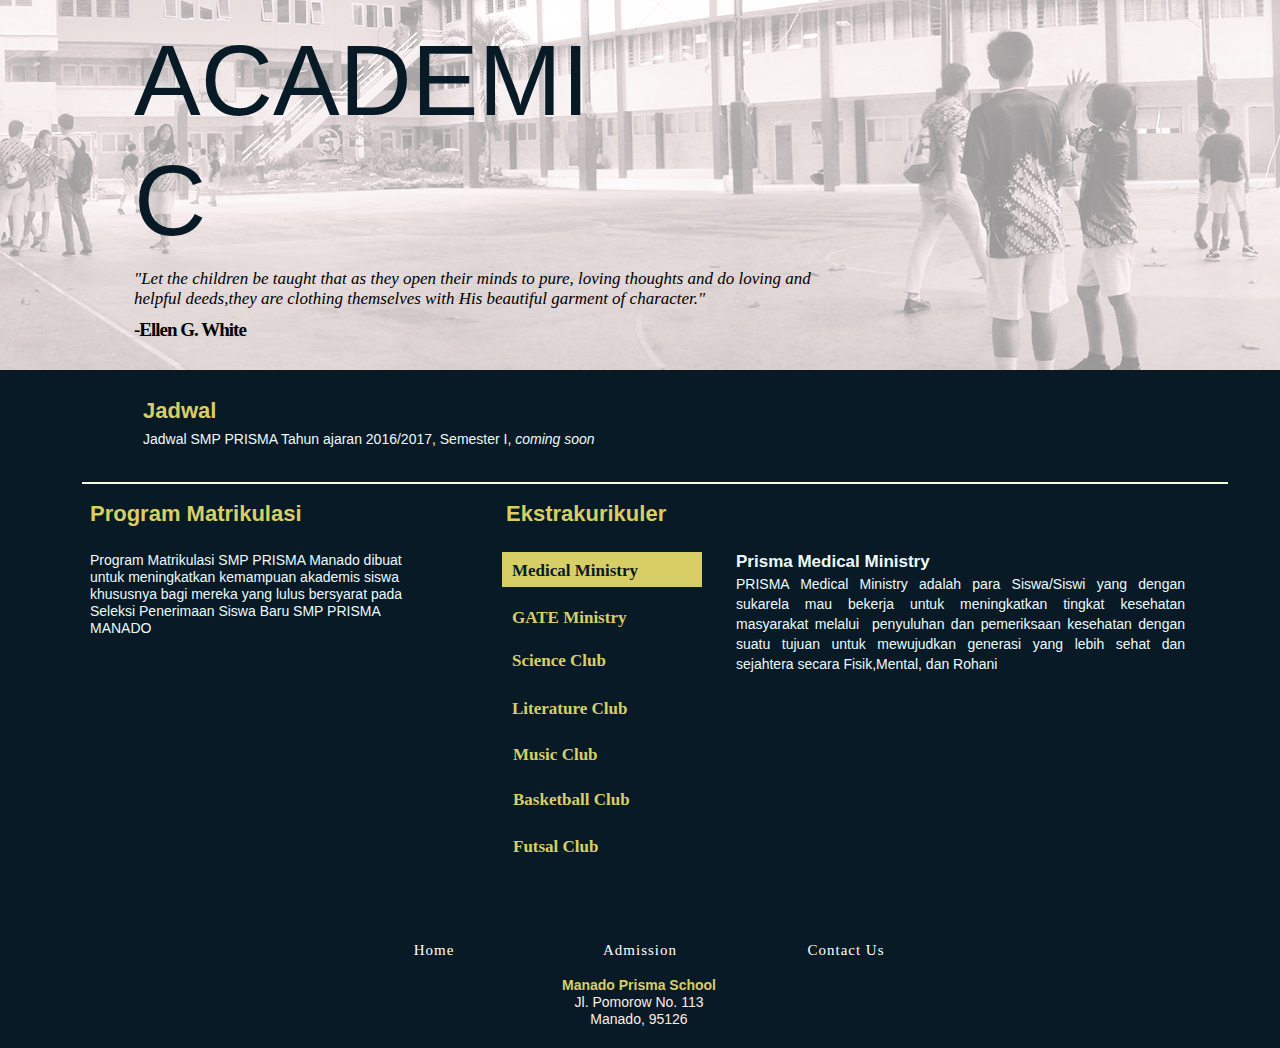
==== academic.html @ 00dc36d1 "init" ====
<!DOCTYPE html>
<html class="nojs html" lang="en-US">
 <head>

  <script type="text/javascript">
   if(typeof Muse == "undefined") window.Muse = {}; window.Muse.assets = {"required":["jquery-1.8.3.min.js", "museutils.js", "jquery.watch.js", "jquery.musemenu.js", "webpro.js", "musewpslideshow.js", "jquery.museoverlay.js", "touchswipe.js", "academic.css"], "outOfDate":[]};
</script>
  
  <meta http-equiv="Content-type" content="text/html;charset=UTF-8"/>
  <meta name="generator" content="2015.1.2.344"/>
  <title>Academic</title>
  <!-- CSS -->
  <link rel="stylesheet" type="text/css" href="css/site_global.css?131700929"/>
  <link rel="stylesheet" type="text/css" href="css/master_d-master.css?4035077251"/>
  <link rel="stylesheet" type="text/css" href="css/academic.css?468261563" id="pagesheet"/>
  <!-- Other scripts -->
  <script type="text/javascript">
   document.documentElement.className = document.documentElement.className.replace(/\bnojs\b/g, 'js');
var __adobewebfontsappname__ = "muse";
</script>
  <!-- JS includes -->
  <script type="text/javascript">
   document.write('\x3Cscript src="' + (document.location.protocol == 'https:' ? 'https:' : 'http:') + '//webfonts.creativecloud.com/bebas-neue:n4:default.js" type="text/javascript">\x3C/script>');
</script>
  <!--[if lt IE 9]>
  <script src="scripts/html5shiv.js?4241844378" type="text/javascript"></script>
  <![endif]-->
   </head>
 <body>

  <div class="clearfix" id="page"><!-- column -->
   <div class="browser_width colelem" id="u4125-bw">
    <div id="u4125"><!-- column -->
     <div class="clearfix" id="u4125_align_to_page">
      <!-- m_editable region-id="editable-static-tag-U4157-BP_infinity" template="academic.html" data-type="html" data-ice-options="disableImageResize,link" -->
      <div class="clearfix colelem" id="u4157-4" data-muse-uid="U4157" data-muse-type="txt_frame"><!-- content -->
       <p>ACADEMIC</p>
      </div>
      <!-- /m_editable -->
      <!-- m_editable region-id="editable-static-tag-U4160-BP_infinity" template="academic.html" data-type="html" data-ice-options="disableImageResize,link" -->
      <div class="clearfix colelem" id="u4160-4" data-muse-uid="U4160" data-muse-type="txt_frame"><!-- content -->
       <p>&quot;Let the children be taught that as they open their minds to pure, loving thoughts and do loving and helpful deeds,they are clothing themselves with His beautiful garment of character.&quot;</p>
      </div>
      <!-- /m_editable -->
      <!-- m_editable region-id="editable-static-tag-U4163-BP_infinity" template="academic.html" data-type="html" data-ice-options="disableImageResize,link" -->
      <div class="clearfix colelem" id="u4163-4" data-muse-uid="U4163" data-muse-type="txt_frame"><!-- content -->
       <p>-Ellen G. White</p>
      </div>
      <!-- /m_editable -->
     </div>
    </div>
   </div>
   <div class="clearfix colelem" id="pu4166"><!-- group -->
    <div class="browser_width grpelem" id="u4166-bw">
     <div id="u4166"><!-- column -->
      <div class="clearfix" id="u4166_align_to_page">
       <!-- m_editable region-id="editable-static-tag-U4251-BP_infinity" template="academic.html" data-type="html" data-ice-options="disableImageResize,link" -->
       <div class="clearfix colelem" id="u4251-4" data-muse-uid="U4251" data-muse-type="txt_frame"><!-- content -->
        <p>Jadwal</p>
       </div>
       <!-- /m_editable -->
       <!-- m_editable region-id="editable-static-tag-U4248-BP_infinity" template="academic.html" data-type="html" data-ice-options="disableImageResize,link" -->
       <div class="clearfix colelem" id="u4248-5" data-muse-uid="U4248" data-muse-type="txt_frame"><!-- content -->
        <p>Jadwal SMP PRISMA Tahun ajaran 2016/2017, Semester I, <span id="u4248-2">coming soon</span></p>
       </div>
       <!-- /m_editable -->
       <div class="colelem" id="u4254"><!-- simple frame --></div>
       <div class="clearfix colelem" id="pu4514-4"><!-- group -->
        <!-- m_editable region-id="editable-static-tag-U4514-BP_infinity" template="academic.html" data-type="html" data-ice-options="disableImageResize,link" -->
        <div class="clearfix grpelem" id="u4514-4" data-muse-uid="U4514" data-muse-type="txt_frame"><!-- content -->
         <p>Program Matrikulasi</p>
        </div>
        <!-- /m_editable -->
        <!-- m_editable region-id="editable-static-tag-U4511-BP_infinity" template="academic.html" data-type="html" data-ice-options="disableImageResize,link" -->
        <div class="clearfix grpelem" id="u4511-4" data-muse-uid="U4511" data-muse-type="txt_frame"><!-- content -->
         <p>Ekstrakurikuler</p>
        </div>
        <!-- /m_editable -->
       </div>
       <!-- m_editable region-id="editable-static-tag-U4517-BP_infinity" template="academic.html" data-type="html" data-ice-options="disableImageResize,link" -->
       <div class="clearfix colelem" id="u4517-4" data-muse-uid="U4517" data-muse-type="txt_frame"><!-- content -->
        <p>Program Matrikulasi SMP PRISMA Manado dibuat untuk meningkatkan kemampuan akademis siswa khususnya bagi mereka yang lulus bersyarat pada Seleksi Penerimaan Siswa Baru SMP PRISMA MANADO</p>
       </div>
       <!-- /m_editable -->
      </div>
     </div>
    </div>
    <div class="PamphletWidget clearfix grpelem" id="pamphletu4269"><!-- none box -->
     <div class="popup_anchor" id="u4281popup">
      <div class="ContainerGroup clearfix" id="u4281"><!-- stack box -->
       <div class="Container clearfix grpelem" id="u4287"><!-- group -->
        <!-- m_editable region-id="editable-static-tag-U4288-BP_infinity" template="academic.html" data-type="html" data-ice-options="disableImageResize,link" -->
        <div class="clearfix grpelem" id="u4288-6" data-muse-uid="U4288" data-muse-type="txt_frame"><!-- content -->
         <p id="u4288-2">Prisma Medical Ministry</p>
         <p id="u4288-4">PRISMA Medical Ministry adalah para Siswa/Siswi yang dengan sukarela mau bekerja untuk meningkatkan tingkat kesehatan masyarakat melalui&nbsp; penyuluhan dan pemeriksaan kesehatan dengan suatu tujuan untuk mewujudkan generasi yang lebih sehat dan sejahtera secara Fisik,Mental, dan Rohani</p>
        </div>
        <!-- /m_editable -->
       </div>
       <div class="Container invi clearfix grpelem" id="u4282"><!-- group -->
        <!-- m_editable region-id="editable-static-tag-U4283-BP_infinity" template="academic.html" data-type="html" data-ice-options="disableImageResize,link" -->
        <div class="clearfix grpelem" id="u4283-6" data-muse-uid="U4283" data-muse-type="txt_frame"><!-- content -->
         <p id="u4283-2">GATE Ministry</p>
         <p id="u4283-4">GATE Ministry adalah kepanjangan dari “Go And Teach Everyone”&nbsp; yang terdiri dari para Siswa/Siswi yang mau dilatih untuk mengabarkan Terang Kebenaran Kristus kepada semua jiwa yang masih terbelenggu dalam kegelapan demi untuk melaksanakan amanat sang Misionaris Agung “Pergilah dan jadikanlah semua bangsa Murid-Ku”.</p>
        </div>
        <!-- /m_editable -->
       </div>
       <div class="Container invi clearfix grpelem" id="u4397"><!-- group -->
        <!-- m_editable region-id="editable-static-tag-U4418-BP_infinity" template="academic.html" data-type="html" data-ice-options="disableImageResize,link" -->
        <div class="clearfix grpelem" id="u4418-6" data-muse-uid="U4418" data-muse-type="txt_frame"><!-- content -->
         <p id="u4418-2">Science Club</p>
         <p>Klub Sains mendorong para Siswa/Siswi untuk belajar mengenai Ilmu pengetahuan praktis&nbsp; dalam manfaat penerapannya untuk kehidupan sehari-hari serta meningkatkan keingin tahuan melalui penelitian dan karya ilmiah.</p>
        </div>
        <!-- /m_editable -->
       </div>
       <div class="Container invi clearfix grpelem" id="u4421"><!-- group -->
        <!-- m_editable region-id="editable-static-tag-U4434-BP_infinity" template="academic.html" data-type="html" data-ice-options="disableImageResize,link" -->
        <div class="clearfix grpelem" id="u4434-6" data-muse-uid="U4434" data-muse-type="txt_frame"><!-- content -->
         <p id="u4434-2">Literature Club</p>
         <p>Klub Sastra merupakan klub dimana para penulis dan para pencinta sastra terhubung dan merealisasikan pikiran-pikiran kreatif untuk mengekspresikan diri mereka melalui diskusi sastra dan aktivitas sosial</p>
        </div>
        <!-- /m_editable -->
       </div>
       <div class="Container invi clearfix grpelem" id="u4437"><!-- group -->
        <!-- m_editable region-id="editable-static-tag-U4450-BP_infinity" template="academic.html" data-type="html" data-ice-options="disableImageResize,link" -->
        <div class="clearfix grpelem" id="u4450-6" data-muse-uid="U4450" data-muse-type="txt_frame"><!-- content -->
         <p id="u4450-2">Music Club</p>
         <p>Klub Musik memberikan suatu pengalaman seni menyusun nada atau suara dengan kombinasi serta hubungan temporal yang mengandung irama, lagu, dan keharmonisan serta melatih bakat seni menjadi sang Maestro</p>
        </div>
        <!-- /m_editable -->
       </div>
       <div class="Container invi clearfix grpelem" id="u4463"><!-- group -->
        <!-- m_editable region-id="editable-static-tag-U4476-BP_infinity" template="academic.html" data-type="html" data-ice-options="disableImageResize,link" -->
        <div class="clearfix grpelem" id="u4476-6" data-muse-uid="U4476" data-muse-type="txt_frame"><!-- content -->
         <p id="u4476-2">Basketball Club</p>
         <p>Klub Basket digemari oleh mereka yang menyukai olahraga kompetitif dengan tempo permainan cepat. Melatih fisik dan kerjasama tim untuk meraih kemenangan</p>
        </div>
        <!-- /m_editable -->
       </div>
       <div class="Container invi clearfix grpelem" id="u4479"><!-- group -->
        <!-- m_editable region-id="editable-static-tag-U4492-BP_infinity" template="academic.html" data-type="html" data-ice-options="disableImageResize,link" -->
        <div class="clearfix grpelem" id="u4492-6" data-muse-uid="U4492" data-muse-type="txt_frame"><!-- content -->
         <p id="u4492-2">Futsal Club</p>
         <p>Klub Futsal bagi mereka yang gemar dengan gerak kaki dalam memanipulasi bola dan mencetak gol ke gawang lawan. Kompetisi yang membutuhkan ketahanan fisik dan keselarasan tujuan dalam satu tim untuk meraih gol.</p>
        </div>
        <!-- /m_editable -->
       </div>
      </div>
     </div>
     <div class="ThumbGroup clearfix grpelem" id="u4274"><!-- none box -->
      <div class="popup_anchor">
       <div class="Thumb popup_element clearfix" id="u4277"><!-- group -->
        <!-- m_editable region-id="editable-static-tag-U4278-BP_infinity" template="academic.html" data-type="html" data-ice-options="disableImageResize,link,clickable" -->
        <div class="clearfix grpelem" id="u4278-4" data-muse-uid="U4278" data-muse-type="txt_frame"><!-- content -->
         <p>Medical Ministry</p>
        </div>
        <!-- /m_editable -->
       </div>
      </div>
      <div class="popup_anchor">
       <div class="popup_element Thumb clearfix" id="pu4275"><!-- group -->
        <div class="popup_anchor">
         <div class="popup_element clearfix" id="u4275"><!-- group -->
          <!-- m_editable region-id="editable-static-tag-U4276-BP_infinity" template="academic.html" data-type="html" data-ice-options="disableImageResize,link,clickable" -->
          <div class="clearfix grpelem" id="u4276-4" data-muse-uid="U4276" data-muse-type="txt_frame"><!-- content -->
           <p>GATE Ministry</p>
          </div>
          <!-- /m_editable -->
         </div>
        </div>
       </div>
      </div>
      <div class="popup_anchor">
       <div class="popup_element Thumb clearfix" id="pu4402"><!-- group -->
        <div class="popup_anchor">
         <div class="popup_element clearfix" id="u4402"><!-- group -->
          <!-- m_editable region-id="editable-static-tag-U4412-BP_infinity" template="academic.html" data-type="html" data-ice-options="disableImageResize,link,clickable" -->
          <div class="clearfix grpelem" id="u4412-4" data-muse-uid="U4412" data-muse-type="txt_frame"><!-- content -->
           <p>Science Club</p>
          </div>
          <!-- /m_editable -->
         </div>
        </div>
       </div>
      </div>
      <div class="popup_anchor">
       <div class="popup_element Thumb clearfix" id="pu4426"><!-- group -->
        <div class="popup_anchor">
         <div class="popup_element clearfix" id="u4426"><!-- group -->
          <!-- m_editable region-id="editable-static-tag-U4431-BP_infinity" template="academic.html" data-type="html" data-ice-options="disableImageResize,link,clickable" -->
          <div class="clearfix grpelem" id="u4431-4" data-muse-uid="U4431" data-muse-type="txt_frame"><!-- content -->
           <p>Literature Club</p>
          </div>
          <!-- /m_editable -->
         </div>
        </div>
       </div>
      </div>
      <div class="popup_anchor">
       <div class="popup_element Thumb clearfix" id="pu4442"><!-- group -->
        <div class="popup_anchor">
         <div class="popup_element clearfix" id="u4442"><!-- group -->
          <!-- m_editable region-id="editable-static-tag-U4447-BP_infinity" template="academic.html" data-type="html" data-ice-options="disableImageResize,link,clickable" -->
          <div class="clearfix grpelem" id="u4447-4" data-muse-uid="U4447" data-muse-type="txt_frame"><!-- content -->
           <p>Music Club</p>
          </div>
          <!-- /m_editable -->
         </div>
        </div>
       </div>
      </div>
      <div class="popup_anchor">
       <div class="popup_element Thumb clearfix" id="pu4468"><!-- group -->
        <div class="popup_anchor">
         <div class="popup_element clearfix" id="u4468"><!-- group -->
          <!-- m_editable region-id="editable-static-tag-U4473-BP_infinity" template="academic.html" data-type="html" data-ice-options="disableImageResize,link,clickable" -->
          <div class="clearfix grpelem" id="u4473-4" data-muse-uid="U4473" data-muse-type="txt_frame"><!-- content -->
           <p>Basketball Club</p>
          </div>
          <!-- /m_editable -->
         </div>
        </div>
       </div>
      </div>
      <div class="popup_anchor">
       <div class="popup_element Thumb clearfix" id="pu4484"><!-- group -->
        <div class="popup_anchor">
         <div class="popup_element clearfix" id="u4484"><!-- group -->
          <!-- m_editable region-id="editable-static-tag-U4489-BP_infinity" template="academic.html" data-type="html" data-ice-options="disableImageResize,link,clickable" -->
          <div class="clearfix grpelem" id="u4489-4" data-muse-uid="U4489" data-muse-type="txt_frame"><!-- content -->
           <p>Futsal Club</p>
          </div>
          <!-- /m_editable -->
         </div>
        </div>
       </div>
      </div>
     </div>
    </div>
   </div>
   <div class="verticalspacer"></div>
   <nav class="MenuBar clearfix colelem" id="menuu4056"><!-- horizontal box -->
    <div class="MenuItemContainer clearfix grpelem" id="u4071"><!-- vertical box -->
     <a class="nonblock nontext MenuItem MenuItemWithSubMenu clearfix colelem" id="u4072" href="index.html" data-href="page:U93"><!-- horizontal box --><div class="MenuItemLabel NoWrap clearfix grpelem" id="u4073-4"><!-- content --><p>Home</p></div></a>
    </div>
    <div class="MenuItemContainer clearfix grpelem" id="u4057"><!-- vertical box -->
     <a class="nonblock nontext MenuItem MenuItemWithSubMenu clearfix colelem" id="u4060" href="admission.html" data-href="page:U2619"><!-- horizontal box --><div class="MenuItemLabel NoWrap clearfix grpelem" id="u4061-4"><!-- content --><p>Admission</p></div></a>
    </div>
    <div class="MenuItemContainer clearfix grpelem" id="u4064"><!-- vertical box -->
     <a class="nonblock nontext MenuItem MenuItemWithSubMenu clearfix colelem" id="u4067" href="contact-us.html" data-href="page:U2790"><!-- horizontal box --><div class="MenuItemLabel NoWrap clearfix grpelem" id="u4070-4"><!-- content --><p>Contact Us</p></div></a>
    </div>
   </nav>
   <div class="clearfix colelem" id="u4078-8"><!-- content -->
    <p id="u4078-2">Manado Prisma School</p>
    <p id="u4078-4">Jl. Pomorow No. 113</p>
    <p id="u4078-6">Manado, 95126</p>
   </div>
  </div>
  <!-- JS includes -->
  <script type="text/javascript">
   if (document.location.protocol != 'https:') document.write('\x3Cscript src="http://musecdn.businesscatalyst.com/scripts/4.0/jquery-1.8.3.min.js" type="text/javascript">\x3C/script>');
</script>
  <script type="text/javascript">
   window.jQuery || document.write('\x3Cscript src="scripts/jquery-1.8.3.min.js" type="text/javascript">\x3C/script>');
</script>
  <script src="scripts/museutils.js?3790713428" type="text/javascript"></script>
  <script src="scripts/whatinput.js?84559013" type="text/javascript"></script>
  <script src="scripts/jquery.watch.js?4244854265" type="text/javascript"></script>
  <script src="scripts/webpro.js?329496574" type="text/javascript"></script>
  <script src="scripts/musewpslideshow.js?394033048" type="text/javascript"></script>
  <script src="scripts/jquery.museoverlay.js?4265131668" type="text/javascript"></script>
  <script src="scripts/touchswipe.js?497316881" type="text/javascript"></script>
  <script src="scripts/jquery.musemenu.js?238543590" type="text/javascript"></script>
  <!-- Other scripts -->
  <script type="text/javascript">
   $(document).ready(function() { try {
(function(){var a={},b=function(a){if(a.match(/^rgb/))return a=a.replace(/\s+/g,"").match(/([\d\,]+)/gi)[0].split(","),(parseInt(a[0])<<16)+(parseInt(a[1])<<8)+parseInt(a[2]);if(a.match(/^\#/))return parseInt(a.substr(1),16);return 0};(function(){$('link[type="text/css"]').each(function(){var b=($(this).attr("href")||"").match(/\/?css\/([\w\-]+\.css)\?(\d+)/);b&&b[1]&&b[2]&&(a[b[1]]=b[2])})})();(function(){$("body").append('<div class="version" style="display:none; width:1px; height:1px;"></div>');
for(var c=$(".version"),d=0;d<Muse.assets.required.length;){var f=Muse.assets.required[d],g=f.match(/([\w\-\.]+)\.(\w+)$/),k=g&&g[1]?g[1]:null,g=g&&g[2]?g[2]:null;switch(g.toLowerCase()){case "css":k=k.replace(/\W/gi,"_").replace(/^([^a-z])/gi,"_$1");c.addClass(k);var g=b(c.css("color")),h=b(c.css("background-color"));g!=0||h!=0?(Muse.assets.required.splice(d,1),"undefined"!=typeof a[f]&&(g!=a[f]>>>24||h!=(a[f]&16777215))&&Muse.assets.outOfDate.push(f)):d++;c.removeClass(k);break;case "js":k.match(/^jquery-[\d\.]+/gi)&&
typeof $!="undefined"?Muse.assets.required.splice(d,1):d++;break;default:throw Error("Unsupported file type: "+g);}}c.remove();if(Muse.assets.outOfDate.length||Muse.assets.required.length)c="Some files on the server may be missing or incorrect. Clear browser cache and try again. If the problem persists please contact website author.",(d=location&&location.search&&location.search.match&&location.search.match(/muse_debug/gi))&&Muse.assets.outOfDate.length&&(c+="\nOut of date: "+Muse.assets.outOfDate.join(",")),d&&Muse.assets.required.length&&(c+="\nMissing: "+Muse.assets.required.join(",")),alert(c)})()})();/* body */
Muse.Utils.transformMarkupToFixBrowserProblemsPreInit();/* body */
Muse.Utils.prepHyperlinks(true);/* body */
Muse.Utils.resizeHeight('.browser_width');/* resize height */
Muse.Utils.requestAnimationFrame(function() { $('body').addClass('initialized'); });/* mark body as initialized */
Muse.Utils.fullPage('#page');/* 100% height page */
Muse.Utils.initWidget('#pamphletu4269', ['#bp_infinity'], function(elem) { return new WebPro.Widget.ContentSlideShow(elem, {contentLayout_runtime:'stack',event:'mouseover',deactivationEvent:'',autoPlay:false,displayInterval:3000,transitionStyle:'fading',transitionDuration:500,hideAllContentsFirst:false,shuffle:false,enableSwipe:true,resumeAutoplay:true,resumeAutoplayInterval:3000,playOnce:false,autoActivate_runtime:false}); });/* #pamphletu4269 */
Muse.Utils.initWidget('.MenuBar', ['#bp_infinity'], function(elem) { return $(elem).museMenu(); });/* unifiedNavBar */
Muse.Utils.showWidgetsWhenReady();/* body */
Muse.Utils.transformMarkupToFixBrowserProblems();/* body */
} catch(e) { if (e && 'function' == typeof e.notify) e.notify(); else Muse.Assert.fail('Error calling selector function:' + e); }});
</script>
   </body>
</html>
---- css/site_global.css ----
html
{
	min-height: 100%;
	min-width: 100%;
	-ms-text-size-adjust: none;
}

body,div,dl,dt,dd,ul,ol,li,nav,h1,h2,h3,h4,h5,h6,pre,code,form,fieldset,legend,input,button,textarea,p,blockquote,th,td,a
{
	margin: 0px;
	padding: 0px;
	border-width: 0px;
	border-style: solid;
	border-color: transparent;
	-webkit-transform-origin: left top;
	-ms-transform-origin: left top;
	-o-transform-origin: left top;
	transform-origin: left top;
	background-repeat: no-repeat;
}

.transition
{
	-webkit-transition-property: background-image,background-position,background-color,border-color,border-radius,color,font-size,font-style,font-weight,letter-spacing,line-height,text-align,box-shadow,text-shadow,opacity;
	transition-property: background-image,background-position,background-color,border-color,border-radius,color,font-size,font-style,font-weight,letter-spacing,line-height,text-align,box-shadow,text-shadow,opacity;
}

.transition *
{
	-webkit-transition: inherit;
	transition: inherit;
}

table
{
	border-collapse: collapse;
	border-spacing: 0px;
}

fieldset,img
{
	border: 0px;
	border-style: solid;
	-webkit-transform-origin: left top;
	-ms-transform-origin: left top;
	-o-transform-origin: left top;
	transform-origin: left top;
}

address,caption,cite,code,dfn,em,strong,th,var,optgroup
{
	font-style: inherit;
	font-weight: inherit;
}

del,ins
{
	text-decoration: none;
}

li
{
	list-style: none;
}

caption,th
{
	text-align: left;
}

h1,h2,h3,h4,h5,h6
{
	font-size: 100%;
	font-weight: inherit;
}

input,button,textarea,select,optgroup,option
{
	font-family: inherit;
	font-size: inherit;
	font-style: inherit;
	font-weight: inherit;
}

body
{
	font-family: Arial, Helvetica Neue, Helvetica, sans-serif;
	text-align: left;
	font-size: 14px;
	line-height: 17px;
	word-wrap: break-word;
	text-rendering: optimizeLegibility;/* kerning, primarily */
	-moz-font-feature-settings: 'liga';
	-ms-font-feature-settings: 'liga';
	-webkit-font-feature-settings: 'liga';
	font-feature-settings: 'liga';
}

a:link
{
	color: #0000FF;
	text-decoration: underline;
}

a:visited
{
	color: #800080;
	text-decoration: underline;
}

a:hover
{
	color: #0000FF;
	text-decoration: underline;
}

a:active
{
	color: #EE0000;
	text-decoration: underline;
}

a.nontext /* used to override default properties of 'a' tag */
{
	color: black;
	text-decoration: none;
	font-style: normal;
	font-weight: normal;
}

.normal_text
{
	color: #000000;
	direction: ltr;
	font-family: Arial, Helvetica Neue, Helvetica, sans-serif;
	font-size: 14px;
	font-style: normal;
	font-weight: normal;
	letter-spacing: 0px;
	line-height: 17px;
	text-align: left;
	text-decoration: none;
	text-indent: 0px;
	text-transform: none;
	vertical-align: 0px;
	padding: 0px;
}

.list0 li:before
{
	position: absolute;
	right: 100%;
	letter-spacing: 0px;
	text-decoration: none;
	font-weight: normal;
	font-style: normal;
}

.rtl-list li:before
{
	right: auto;
	left: 100%;
}

.nls-None > li:before,.nls-None .list3 > li:before,.nls-None .list6 > li:before
{
	margin-right: 6px;
	content: '•';
}

.nls-None .list1 > li:before,.nls-None .list4 > li:before,.nls-None .list7 > li:before
{
	margin-right: 6px;
	content: '○';
}

.nls-None,.nls-None .list1,.nls-None .list2,.nls-None .list3,.nls-None .list4,.nls-None .list5,.nls-None .list6,.nls-None .list7,.nls-None .list8
{
	padding-left: 34px;
}

.nls-None.rtl-list,.nls-None .list1.rtl-list,.nls-None .list2.rtl-list,.nls-None .list3.rtl-list,.nls-None .list4.rtl-list,.nls-None .list5.rtl-list,.nls-None .list6.rtl-list,.nls-None .list7.rtl-list,.nls-None .list8.rtl-list
{
	padding-left: 0px;
	padding-right: 34px;
}

.nls-None .list2 > li:before,.nls-None .list5 > li:before,.nls-None .list8 > li:before
{
	margin-right: 6px;
	content: '-';
}

.nls-None.rtl-list > li:before,.nls-None .list1.rtl-list > li:before,.nls-None .list2.rtl-list > li:before,.nls-None .list3.rtl-list > li:before,.nls-None .list4.rtl-list > li:before,.nls-None .list5.rtl-list > li:before,.nls-None .list6.rtl-list > li:before,.nls-None .list7.rtl-list > li:before,.nls-None .list8.rtl-list > li:before
{
	margin-right: 0px;
	margin-left: 6px;
}

.TabbedPanelsTab
{
	white-space: nowrap;
}

.MenuBar .MenuBarView,.MenuBar .SubMenuView /* Resets for ul and li in menus */
{
	display: block;
	list-style: none;
}

.MenuBar .SubMenu
{
	display: none;
	position: absolute;
}

.NoWrap
{
	white-space: nowrap;
	word-wrap: normal;
}

.rootelem /* the root of the artwork tree */
{
	margin-left: auto;
	margin-right: auto;
}

.colelem /* a child element of a column */
{
	display: inline;
	float: left;
	clear: both;
}

.clearfix:after /* force a container to fit around floated items */
{
	content: "\0020";
	visibility: hidden;
	display: block;
	height: 0px;
	clear: both;
}

*:first-child+html .clearfix /* IE7 */
{
	zoom: 1;
}

.clip_frame /* used to clip the contents as in the case of an image frame */
{
	overflow: hidden;
}

.popup_anchor /* anchors an abspos popup */
{
	position: relative;
	width: 0px;
	height: 0px;
}

.popup_element
{
	z-index: 100000;
}

.svg
{
	display: block;
	vertical-align: top;
}

span.wrap /* used to force wrap after floated array when nested inside a paragraph */
{
	content: '';
	clear: left;
	display: block;
}

span.actAsInlineDiv /* used to simulate a DIV with inline display when already nested inside a paragraph */
{
	display: inline-block;
}

.position_content,.excludeFromNormalFlow /* used when child content is larger than parent */
{
	float: left;
}

.preload_images /* used to preload images used in non-default states */
{
	position: absolute;
	overflow: hidden;
	left: -9999px;
	top: -9999px;
	height: 1px;
	width: 1px;
}

.preload /* used to specifiy the dimension of preload item */
{
	height: 1px;
	width: 1px;
}

.animateStates
{
	-webkit-transition: 0.3s ease-in-out;
	-moz-transition: 0.3s ease-in-out;
	-o-transition: 0.3s ease-in-out;
	transition: 0.3s ease-in-out;
}

[data-whatinput="mouse"] *:focus,[data-whatinput="touch"] *:focus,input:focus,textarea:focus
{
	outline: none;
}

textarea
{
	resize: none;
	overflow: auto;
}

.fld-prompt /* form placeholders cursor behavior */
{
	pointer-events: none;
}

.wrapped-input /* form inputs & placeholders let div styling show thru */
{
	position: absolute;
	top: 0px;
	left: 0px;
	background: transparent;
	border: none;
}

.submit-btn /* form submit buttons on top of sibling elements */
{
	z-index: 50000;
	cursor: pointer;
}

.anchor_item /* used to specify anchor properties */
{
	width: 22px;
	height: 18px;
}

.MenuBar .SubMenuVisible,.MenuBarVertical .SubMenuVisible,.MenuBar .SubMenu .SubMenuVisible,.popup_element.Active,span.actAsPara,.actAsDiv,a.nonblock.nontext,img.block
{
	display: block;
}

.ose_ei
{
	visibility: hidden;
	z-index: 0;
}

.widget_invisible,.js .invi,.js .mse_pre_init,.js .an_invi /* used to hide the widget before loaded */
{
	visibility: hidden;
}

.no_vert_scroll
{
	overflow-y: hidden;
}

.always_vert_scroll
{
	overflow-y: scroll;
}

.always_horz_scroll
{
	overflow-x: scroll;
}

.fullscreen
{
	overflow: hidden;
	left: 0px;
	top: 0px;
	position: fixed;
	height: 100%;
	width: 100%;
	-moz-box-sizing: border-box;
	-webkit-box-sizing: border-box;
	-ms-box-sizing: border-box;
	box-sizing: border-box;
}

.fullwidth
{
	position: absolute;
}

.borderbox
{
	-moz-box-sizing: border-box;
	-webkit-box-sizing: border-box;
	-ms-box-sizing: border-box;
	box-sizing: border-box;
}

.scroll_wrapper
{
	position: absolute;
	overflow: auto;
	left: 0px;
	right: 0px;
	top: 0px;
	bottom: 0px;
	padding-top: 0px;
	padding-bottom: 0px;
	margin-top: 0px;
	margin-bottom: 0px;
}

.browser_width > *
{
	position: absolute;
	left: 0px;
	right: 0px;
}

.list0 li,.MenuBar .MenuItemContainer,.SlideShowContentPanel .fullscreen img
{
	position: relative;
}

.grpelem,.accordion_wrapper /* a child element of a group */
{
	display: inline;
	float: left;
}

.fld-checkbox input[type=checkbox],.fld-radiobutton input[type=radio] /* Hide native checkbox */
{
	position: absolute;
	overflow: hidden;
	clip: rect(0px, 0px, 0px, 0px);
	height: 1px;
	width: 1px;
	margin: -1px;
	padding: 0px;
	border: 0px;
}

.fld-checkbox input[type=checkbox] + label,.fld-radiobutton input[type=radio] + label
{
	display: inline-block;
	background-repeat: no-repeat;
	cursor: pointer;
	float: left;
	width: 100%;
	height: 100%;
}

.pointer_cursor,.fld-recaptcha-mode,.fld-recaptcha-refresh,.fld-recaptcha-help
{
	cursor: pointer;
}

p,h1,h2,h3,h4,h5,h6,ol,ul,span.actAsPara /* disable Android font boosting */
{
	max-height: 1000000px;
}

.superscript
{
	vertical-align: super;
	font-size: 66%;
	line-height: 0px;
}

.subscript
{
	vertical-align: sub;
	font-size: 66%;
	line-height: 0px;
}

.horizontalSlideShow /* disable left-right panning on horizondal slide shows */
{
	-ms-touch-action: pan-y;
	touch-action: pan-y;
}

.verticalSlideShow /* disable up-down panning on vertical slide shows */
{
	-ms-touch-action: pan-x;
	touch-action: pan-x;
}

.colelem100,.verticalspacer /* a child element of a column that is 100% width */
{
	clear: both;
}

.popup_element.Inactive,.js .disn,.hidden,.breakpoint
{
	display: none;
}

#muse_css_mq
{
	position: absolute;
	display: none;
	background-color: #FFFFFE;
}

.fluid_height_spacer
{
	position: static;
	width: 0.01px;
	float: left;
}

@media screen and (-webkit-min-device-pixel-ratio:0)
{
	body
	{
		text-rendering: auto;
	}
}
---- css/master_d-master.css ----
#u4125
{
	background: transparent url("../images/gbr2.jpg") no-repeat center center;
	background-size: cover;
}

#menuu4056
{
	border-width: 0px;
	border-color: transparent;
	background-color: transparent;
}

#u4071,#u4072
{
	background-color: transparent;
}

#u4073-4
{
	border-width: 0px;
	border-color: transparent;
	background-color: transparent;
	line-height: 18px;
	color: #FFFFFF;
	font-size: 15px;
	text-align: center;
	letter-spacing: 1px;
	font-family: Times, Times New Roman, Georgia, serif;
}

#u4072:hover #u4073-4 p
{
	color: #C6BA71;
	visibility: inherit;
}

#u4057,#u4060
{
	background-color: transparent;
}

#u4061-4
{
	border-width: 0px;
	border-color: transparent;
	background-color: transparent;
	line-height: 18px;
	color: #FFFFFF;
	font-size: 15px;
	text-align: center;
	letter-spacing: 1px;
	font-family: Times, Times New Roman, Georgia, serif;
}

#u4060:hover #u4061-4 p
{
	color: #C6BA71;
	visibility: inherit;
}

#u4064,#u4067
{
	background-color: transparent;
}

#u4070-4
{
	border-width: 0px;
	border-color: transparent;
	background-color: transparent;
	line-height: 18px;
	color: #FFFFFF;
	font-size: 15px;
	text-align: center;
	letter-spacing: 1px;
	font-family: Times, Times New Roman, Georgia, serif;
}

#u4067:hover #u4070-4 p
{
	color: #C6BA71;
	visibility: inherit;
}

#u4072.MuseMenuActive #u4073-4 p,#u4060.MuseMenuActive #u4061-4 p,#u4067.MuseMenuActive #u4070-4 p
{
	color: #FFFFFF;
	visibility: inherit;
	letter-spacing: 1px;
	font-size: 15px;
}

.MenuItem /* unifiedNavBar */
{
	cursor: pointer;
}

#u4078-8
{
	background-color: transparent;
	text-align: center;
}

#u4078-2
{
	color: #D7CF65;
	font-weight: bold;
}

#u4078-4,#u4078-6
{
	color: #FFEDE6;
}
---- css/academic.css ----
.version.academic /* version checker */
{
	color: #00001B;
	background-color: #E91ABB;
}

#muse_css_mq
{
	background-color: #FFFFFF;
}

#page
{
	z-index: 1;
	width: 1280px;
	min-height: 480px;
	background-image: none;
	border-width: 0px;
	border-color: #000000;
	background-color: #071A25;
	padding-bottom: 20px;
	margin-left: auto;
	margin-right: auto;
}

#u4125_align_to_page
{
	margin-left: auto;
	margin-right: auto;
	position: relative;
	width: 1280px;
	padding-top: 20px;
	padding-bottom: 28px;
}

#u4157-4
{
	z-index: 30;
	width: 469px;
	min-height: 111px;
	background-color: transparent;
	line-height: 120px;
	color: #071A25;
	font-size: 100px;
	font-family: bebas-neue, sans-serif;
	font-weight: 400;
	left: 134px;
	position: relative;
}

#u4160-4
{
	z-index: 34;
	width: 681px;
	min-height: 40px;
	background-color: transparent;
	line-height: 20px;
	font-size: 17px;
	font-family: Times, Times New Roman, Georgia, serif;
	font-style: italic;
	left: 134px;
	margin-top: 9px;
	position: relative;
}

#u4163-4
{
	z-index: 38;
	width: 172px;
	min-height: 24px;
	background-color: transparent;
	line-height: 23px;
	font-size: 19px;
	letter-spacing: -1px;
	font-family: Times, Times New Roman, Georgia, serif;
	font-weight: bold;
	left: 134px;
	margin-top: 9px;
	position: relative;
}

.js body
{
	visibility: hidden;
}

.js body.initialized
{
	visibility: visible;
}

#u4125,#u4125-bw
{
	z-index: 29;
	min-height: 250px;
}

#pu4166
{
	width: 0.01px;
}

#u4166
{
	z-index: 42;
	min-height: 561px;
	background-color: transparent;
}

#u4166_align_to_page
{
	margin-left: auto;
	margin-right: auto;
	position: relative;
	width: 1280px;
	padding-top: 28px;
	padding-bottom: 227px;
}

#u4251-4
{
	z-index: 52;
	width: 216px;
	min-height: 25px;
	background-color: transparent;
	line-height: 26px;
	color: #D7CF65;
	font-size: 22px;
	font-weight: bold;
	left: 143px;
	position: relative;
}

#u4248-5
{
	z-index: 43;
	width: 548px;
	min-height: 23px;
	background-color: transparent;
	color: #ECFBFF;
	left: 143px;
	margin-top: 7px;
	position: relative;
}

#u4248-2
{
	font-style: italic;
}

#u4254
{
	z-index: 60;
	width: 1146px;
	height: 2px;
	background-color: #F8FFE0;
	left: 82px;
	margin-top: 28px;
	position: relative;
}

#pu4514-4
{
	width: 0.01px;
	left: 90px;
	margin-top: 17px;
	position: relative;
}

#u4514-4
{
	z-index: 56;
	width: 216px;
	min-height: 25px;
	background-color: transparent;
	line-height: 26px;
	color: #D7CF65;
	font-size: 22px;
	font-weight: bold;
	position: relative;
	margin-right: -10000px;
}

#u4511-4
{
	z-index: 172;
	width: 365px;
	min-height: 37px;
	background-color: transparent;
	line-height: 26px;
	color: #D7CF65;
	font-size: 22px;
	font-weight: bold;
	position: relative;
	margin-right: -10000px;
	left: 416px;
}

#u4517-4
{
	z-index: 48;
	width: 343px;
	min-height: 152px;
	background-color: transparent;
	color: #ECFBFF;
	left: 90px;
	margin-top: 14px;
	position: relative;
}

#u4166-bw
{
	z-index: 42;
	min-height: 561px;
}

#pamphletu4269
{
	z-index: 61;
	width: 0.01px;
	height: 309px;
	padding-bottom: 5px;
	position: relative;
	margin-right: -10000px;
	margin-top: 180px;
	left: 502px;
}

#u4281
{
	position: absolute;
	width: 491px;
	background-color: transparent;
	left: 214px;
}

#u4281popup
{
	z-index: 62;
}

#u4287
{
	z-index: 63;
	width: 491px;
	height: 285px;
	border-width: 0px;
	border-color: transparent;
	background-color: transparent;
	margin-right: -10000px;
	position: relative;
}

#u4288-6
{
	z-index: 64;
	width: 449px;
	min-height: 142px;
	border-width: 0px;
	border-color: transparent;
	background-color: transparent;
	color: #ECFBFF;
	text-align: justify;
	font-family: Arial, Helvetica Neue, Helvetica, sans-serif;
	position: relative;
	margin-right: -10000px;
	left: 20px;
}

#u4288-2
{
	font-size: 17px;
	line-height: 24px;
	font-weight: bold;
}

#u4288-4
{
	line-height: 20px;
}

#u4282
{
	z-index: 70;
	width: 491px;
	height: 285px;
	border-width: 0px;
	border-color: transparent;
	background-color: transparent;
	margin-right: -10000px;
	position: relative;
}

#u4283-6
{
	z-index: 71;
	width: 454px;
	min-height: 140px;
	border-width: 0px;
	border-color: transparent;
	background-color: transparent;
	text-align: justify;
	font-family: Georgia, Palatino, Palatino Linotype, Times, Times New Roman, serif;
	position: relative;
	margin-right: -10000px;
	left: 20px;
}

#u4283-2
{
	font-size: 18px;
	line-height: 22px;
	color: #FFFFFF;
	font-weight: bold;
}

#u4283-4
{
	line-height: 20px;
	color: #ECFBFF;
}

#u4397
{
	z-index: 77;
	width: 491px;
	height: 285px;
	border-width: 0px;
	border-color: transparent;
	background-color: transparent;
	margin-right: -10000px;
	position: relative;
}

#u4418-6
{
	z-index: 78;
	width: 471px;
	min-height: 144px;
	background-color: transparent;
	color: #FFFFFF;
	position: relative;
	margin-right: -10000px;
	left: 6px;
}

#u4418-2
{
	font-size: 17px;
	line-height: 20px;
	font-weight: bold;
}

#u4421
{
	z-index: 84;
	width: 491px;
	height: 285px;
	border-width: 0px;
	border-color: transparent;
	background-color: transparent;
	margin-right: -10000px;
	position: relative;
}

#u4434-6
{
	z-index: 85;
	width: 467px;
	min-height: 168px;
	background-color: transparent;
	color: #FFFFFF;
	position: relative;
	margin-right: -10000px;
	left: 10px;
}

#u4437
{
	z-index: 91;
	width: 491px;
	height: 285px;
	border-width: 0px;
	border-color: transparent;
	background-color: transparent;
	margin-right: -10000px;
	position: relative;
}

#u4450-6
{
	z-index: 92;
	width: 459px;
	min-height: 220px;
	background-color: transparent;
	color: #FFFFFF;
	position: relative;
	margin-right: -10000px;
	left: 16px;
}

#u4463
{
	z-index: 98;
	width: 491px;
	height: 285px;
	border-width: 0px;
	border-color: transparent;
	background-color: transparent;
	margin-right: -10000px;
	position: relative;
}

#u4476-6
{
	z-index: 99;
	width: 458px;
	min-height: 217px;
	background-color: transparent;
	color: #FFFFFF;
	position: relative;
	margin-right: -10000px;
	left: 10px;
}

#u4434-2,#u4450-2,#u4476-2
{
	font-size: 18px;
	line-height: 22px;
}

#u4479
{
	z-index: 105;
	width: 491px;
	height: 285px;
	border-width: 0px;
	border-color: transparent;
	background-color: transparent;
	margin-right: -10000px;
	position: relative;
}

#u4492-6
{
	z-index: 106;
	width: 462px;
	min-height: 283px;
	background-color: transparent;
	color: #EDEDED;
	position: relative;
	margin-right: -10000px;
	left: 14px;
}

#u4492-2
{
	font-size: 18px;
	line-height: 22px;
	font-weight: bold;
}

#u4274
{
	z-index: 112;
	width: 181px;
	position: relative;
	margin-right: -10000px;
	margin-top: 9px;
	left: 10px;
}

#u4277
{
	position: absolute;
	width: 200px;
	border-width: 0px;
	border-color: transparent;
	background-color: #071A25;
	padding-bottom: 4px;
	top: -7px;
	left: -10px;
}

#u4277:hover
{
	background-color: #D7CF65;
	width: 200px;
	min-height: 0px;
	margin: 0px;
}

#u4277.PamphletThumbSelected
{
	border-width: 0px;
	border-color: transparent;
	background-color: #D7CF65;
	width: 200px;
	min-height: 0px;
	margin: 0px;
}

#u4278-4
{
	z-index: 114;
	width: 180px;
	min-height: 20px;
	background-color: transparent;
	line-height: 24px;
	color: #D7CF65;
	font-size: 17px;
	font-family: Times, Times New Roman, Georgia, serif;
	font-weight: bold;
	position: relative;
	margin-right: -10000px;
	margin-top: 7px;
	left: 10px;
}

#u4277:hover #u4278-4
{
	padding-top: 0px;
	padding-bottom: 0px;
	min-height: 20px;
	width: 180px;
	margin: 7px -10000px 0px 0px;
}

#u4277.PamphletThumbSelected #u4278-4
{
	padding-top: 0px;
	padding-bottom: 0px;
	min-height: 20px;
	width: 180px;
	margin: 7px -10000px 0px 0px;
}

#u4277:hover #u4278-4 p
{
	color: #6B6B6B;
	visibility: inherit;
}

#u4277.PamphletThumbSelected #u4278-4 p
{
	color: #071A25;
	visibility: inherit;
	line-height: 1.4;
	font-size: 17px;
	font-family: Times, Times New Roman, Georgia, serif;
}

#pu4275
{
	position: absolute;
	width: 0.01px;
	top: 40px;
	left: -10px;
}

#u4275
{
	position: absolute;
	width: 200px;
	height: 30px;
	border-width: 0px;
	border-color: transparent;
	background-color: #071A25;
}

#pu4275:hover #u4275
{
	width: 200px;
	height: 30px;
	border-width: 0px;
	border-color: #999999;
	background-color: #071A25;
	top: 0px;
	margin-top: 0px;
	left: 0px;
	margin-left: 0px;
	min-height: 0px;
}

#pu4275:active #u4275
{
	width: 200px;
	height: 30px;
	border-width: 0px;
	border-color: transparent;
	background-color: #071A25;
	top: 0px;
	margin-top: 0px;
	left: 0px;
	margin-left: 0px;
	min-height: 0px;
}

#u4276-4
{
	z-index: 120;
	width: 180px;
	min-height: 20px;
	background-color: transparent;
	line-height: 24px;
	color: #D7CF65;
	font-size: 17px;
	font-family: Times, Times New Roman, Georgia, serif;
	font-weight: bold;
}

#pu4275:hover #u4276-4
{
	border-color: #000000;
	padding-top: 0px;
	padding-bottom: 0px;
	margin-bottom: -1px;
	position: relative;
	width: 180px;
	margin-right: -10000px;
	margin-top: 7px;
	left: 10px;
	min-height: 20px;
}

#pu4275:active #u4276-4
{
	border-color: #000000;
	padding-top: 0px;
	padding-bottom: 0px;
	margin-bottom: -1px;
	position: relative;
	width: 180px;
	margin-right: -10000px;
	margin-top: 7px;
	left: 10px;
	min-height: 20px;
}

#pu4275.PamphletThumbSelected #u4276-4
{
	border-color: #DEDEDE;
	padding-top: 0px;
	padding-bottom: 0px;
	margin-bottom: -1px;
	position: relative;
	width: 180px;
	margin-right: -10000px;
	margin-top: 6px;
	left: 9px;
	min-height: 20px;
}

#pu4275:hover #u4276-4 p
{
	color: #6B6B6B;
	visibility: inherit;
}

#pu4275:active #u4276-4 p
{
	color: #6B6B6B;
	visibility: inherit;
}

#pu4275.PamphletThumbSelected #u4276-4 p
{
	color: #071A25;
	visibility: inherit;
	line-height: 1.4;
}

#pu4275 #u4276-4
{
	margin-bottom: -1px;
	position: relative;
	width: 180px;
	margin-right: -10000px;
	margin-top: 7px;
	left: 10px;
}

#pu4402
{
	position: absolute;
	width: 0.01px;
	top: 87px;
	left: -10px;
}

#u4402
{
	position: absolute;
	width: 200px;
	height: 30px;
	border-width: 0px;
	border-color: transparent;
	background-color: #071A25;
}

#u4412-4
{
	z-index: 129;
	width: 181px;
	min-height: 16px;
	background-color: transparent;
	line-height: 20px;
	color: #D7CF65;
	font-size: 17px;
	font-family: Times, Times New Roman, Georgia, serif;
	font-weight: bold;
}

#pu4402:hover #u4412-4
{
	padding-top: 0px;
	padding-bottom: 0px;
	position: relative;
	width: 181px;
	margin-right: -10000px;
	margin-top: 5px;
	left: 10px;
	min-height: 16px;
}

#pu4402:active #u4412-4
{
	padding-top: 0px;
	padding-bottom: 0px;
	position: relative;
	width: 181px;
	margin-right: -10000px;
	margin-top: 5px;
	left: 10px;
	min-height: 16px;
}

#pu4402.PamphletThumbSelected #u4412-4
{
	padding-top: 0px;
	padding-bottom: 0px;
	position: relative;
	width: 181px;
	margin-right: -10000px;
	margin-top: 4px;
	left: 9px;
	min-height: 16px;
}

#pu4402:hover #u4412-4 p
{
	color: #071A25;
	visibility: inherit;
}

#pu4402:active #u4412-4 p
{
	color: #071A25;
	visibility: inherit;
}

#pu4402 #u4412-4
{
	position: relative;
	width: 181px;
	margin-right: -10000px;
	margin-top: 5px;
	left: 10px;
}

#pu4426
{
	position: absolute;
	width: 0.01px;
	top: 134px;
	left: -10px;
}

#u4426
{
	position: absolute;
	width: 200px;
	height: 30px;
	border-width: 0px;
	border-color: transparent;
	background-color: #071A25;
}

#u4431-4
{
	z-index: 138;
	width: 176px;
	min-height: 19px;
	background-color: transparent;
	line-height: 20px;
	color: #D7CF65;
	font-size: 17px;
	font-family: Times, Times New Roman, Georgia, serif;
	font-weight: bold;
}

#pu4426:hover #u4431-4
{
	padding-top: 0px;
	padding-bottom: 0px;
	position: relative;
	width: 176px;
	margin-right: -10000px;
	margin-top: 6px;
	left: 10px;
	min-height: 19px;
}

#pu4426:active #u4431-4
{
	padding-top: 0px;
	padding-bottom: 0px;
	position: relative;
	width: 176px;
	margin-right: -10000px;
	margin-top: 6px;
	left: 10px;
	min-height: 19px;
}

#pu4426.PamphletThumbSelected #u4431-4
{
	padding-top: 0px;
	padding-bottom: 0px;
	position: relative;
	width: 176px;
	margin-right: -10000px;
	margin-top: 5px;
	left: 9px;
	min-height: 19px;
}

#pu4426:hover #u4431-4 p
{
	color: #071A25;
	visibility: inherit;
}

#pu4426:active #u4431-4 p
{
	color: #071A25;
	visibility: inherit;
}

#pu4426 #u4431-4
{
	position: relative;
	width: 176px;
	margin-right: -10000px;
	margin-top: 6px;
	left: 10px;
}

#pu4442
{
	position: absolute;
	width: 0.01px;
	top: 181px;
	left: -10px;
}

#u4442
{
	position: absolute;
	width: 200px;
	height: 30px;
	border-width: 0px;
	border-color: transparent;
	background-color: #071A25;
}

#u4447-4
{
	z-index: 147;
	width: 177px;
	min-height: 7px;
	background-color: transparent;
	line-height: 20px;
	color: #D7CF65;
	font-size: 17px;
	font-family: Times, Times New Roman, Georgia, serif;
	font-weight: bold;
}

#pu4442:hover #u4447-4
{
	padding-top: 0px;
	padding-bottom: 0px;
	position: relative;
	width: 177px;
	margin-right: -10000px;
	margin-top: 5px;
	left: 11px;
	min-height: 7px;
}

#pu4442:active #u4447-4
{
	padding-top: 0px;
	padding-bottom: 0px;
	position: relative;
	width: 177px;
	margin-right: -10000px;
	margin-top: 5px;
	left: 11px;
	min-height: 7px;
}

#pu4442.PamphletThumbSelected #u4447-4
{
	padding-top: 0px;
	padding-bottom: 0px;
	position: relative;
	width: 177px;
	margin-right: -10000px;
	margin-top: 4px;
	left: 10px;
	min-height: 7px;
}

#pu4442:hover #u4447-4 p
{
	color: #071A25;
	visibility: inherit;
}

#pu4442:active #u4447-4 p
{
	color: #071A25;
	visibility: inherit;
}

#pu4442 #u4447-4
{
	position: relative;
	width: 177px;
	margin-right: -10000px;
	margin-top: 5px;
	left: 11px;
}

#pu4468
{
	position: absolute;
	width: 0.01px;
	top: 227px;
	left: -10px;
}

#u4468
{
	position: absolute;
	width: 200px;
	height: 28px;
	border-width: 0px;
	border-color: transparent;
	background-color: #071A25;
}

#pu4468:active #u4468
{
	width: 200px;
	height: 28px;
	border-width: 0px;
	border-color: transparent;
	background-color: #D7CF65;
	top: 0px;
	margin-top: 0px;
	left: 0px;
	margin-left: 0px;
	min-height: 0px;
}

#pu4468.PamphletThumbSelected #u4468
{
	width: 199px;
	height: 27px;
	border-style: solid;
	border-width: 1px;
	border-color: #999999;
	background-color: #D7CF65;
	top: 0px;
	margin-top: 0px;
	left: 0px;
	margin-left: 0px;
	min-height: 0px;
}

#pu4468:hover #u4468
{
	width: 200px;
	height: 28px;
	border-width: 0px;
	border-color: #999999;
	background-color: #D7CF65;
	top: 0px;
	margin-top: 0px;
	left: 0px;
	margin-left: 0px;
	min-height: 0px;
}

#u4473-4
{
	z-index: 156;
	width: 170px;
	min-height: 19px;
	background-color: transparent;
	line-height: 20px;
	color: #D7CF65;
	font-size: 17px;
	font-family: Times, Times New Roman, Georgia, serif;
	font-weight: bold;
}

#pu4468:hover #u4473-4
{
	padding-top: 0px;
	padding-bottom: 0px;
	position: relative;
	width: 170px;
	margin-right: -10000px;
	margin-top: 4px;
	left: 11px;
	min-height: 19px;
}

#pu4468:active #u4473-4
{
	padding-top: 0px;
	padding-bottom: 0px;
	position: relative;
	width: 170px;
	margin-right: -10000px;
	margin-top: 4px;
	left: 11px;
	min-height: 19px;
}

#pu4468.PamphletThumbSelected #u4473-4
{
	padding-top: 0px;
	padding-bottom: 0px;
	position: relative;
	width: 170px;
	margin-right: -10000px;
	margin-top: 3px;
	left: 10px;
	min-height: 19px;
}

#pu4468:hover #u4473-4 p
{
	color: #071A25;
	visibility: inherit;
}

#pu4468:active #u4473-4 p
{
	color: #071A25;
	visibility: inherit;
}

#pu4468.PamphletThumbSelected #u4473-4 p
{
	color: #071A25;
	visibility: inherit;
	font-family: Times, Times New Roman, Georgia, serif;
	font-weight: bold;
}

#pu4468 #u4473-4
{
	position: relative;
	width: 170px;
	margin-right: -10000px;
	margin-top: 4px;
	left: 11px;
}

#pu4484
{
	position: absolute;
	width: 0.01px;
	top: 274px;
	left: -10px;
}

#u4484
{
	position: absolute;
	width: 200px;
	height: 30px;
	border-width: 0px;
	border-color: transparent;
	background-color: #071A25;
}

#pu4402:active #u4402,#pu4426:active #u4426,#pu4442:active #u4442,#pu4484:active #u4484
{
	width: 200px;
	height: 30px;
	border-width: 0px;
	border-color: transparent;
	background-color: #D7CF65;
	top: 0px;
	margin-top: 0px;
	left: 0px;
	margin-left: 0px;
	min-height: 0px;
}

#pu4275.PamphletThumbSelected #u4275,#pu4402.PamphletThumbSelected #u4402,#pu4426.PamphletThumbSelected #u4426,#pu4442.PamphletThumbSelected #u4442,#pu4484.PamphletThumbSelected #u4484
{
	width: 199px;
	height: 29px;
	border-style: solid;
	border-width: 1px;
	border-color: #999999;
	background-color: #D7CF65;
	top: 0px;
	margin-top: 0px;
	left: 0px;
	margin-left: 0px;
	min-height: 0px;
}

#pu4402:hover #u4402,#pu4426:hover #u4426,#pu4442:hover #u4442,#pu4484:hover #u4484
{
	width: 200px;
	height: 30px;
	border-width: 0px;
	border-color: #999999;
	background-color: #D7CF65;
	top: 0px;
	margin-top: 0px;
	left: 0px;
	margin-left: 0px;
	min-height: 0px;
}

#u4489-4
{
	z-index: 165;
	width: 176px;
	min-height: 21px;
	background-color: transparent;
	line-height: 20px;
	color: #D7CF65;
	font-size: 17px;
	font-family: Times, Times New Roman, Georgia, serif;
	font-weight: bold;
}

#pu4484:hover #u4489-4
{
	padding-top: 0px;
	padding-bottom: 0px;
	position: relative;
	width: 176px;
	margin-right: -10000px;
	margin-top: 4px;
	left: 11px;
	min-height: 21px;
}

#pu4484:active #u4489-4
{
	padding-top: 0px;
	padding-bottom: 0px;
	position: relative;
	width: 176px;
	margin-right: -10000px;
	margin-top: 4px;
	left: 11px;
	min-height: 21px;
}

#pu4484.PamphletThumbSelected #u4489-4
{
	padding-top: 0px;
	padding-bottom: 0px;
	position: relative;
	width: 176px;
	margin-right: -10000px;
	margin-top: 3px;
	left: 10px;
	min-height: 21px;
}

#pu4484:hover #u4489-4 p
{
	color: #071A25;
	visibility: inherit;
}

#pu4484:active #u4489-4 p
{
	color: #071A25;
	visibility: inherit;
}

#pu4402.PamphletThumbSelected #u4412-4 p,#pu4426.PamphletThumbSelected #u4431-4 p,#pu4442.PamphletThumbSelected #u4447-4 p,#pu4484.PamphletThumbSelected #u4489-4 p
{
	color: #071A25;
	visibility: inherit;
	font-size: 17px;
	font-family: Times, Times New Roman, Georgia, serif;
	font-weight: bold;
}

#pu4484 #u4489-4
{
	position: relative;
	width: 176px;
	margin-right: -10000px;
	margin-top: 4px;
	left: 11px;
}

.PamphletWidget .ThumbGroup .Thumb,.PamphletNextButton,.PamphletPrevButton,.PamphletCloseButton /* pamphlet2 */
{
	cursor: pointer;
}

#menuu4056
{
	z-index: 2;
	width: 616px;
	margin-left: 332px;
	margin-top: 6px;
	position: relative;
}

#u4071
{
	width: 204px;
	min-height: 27px;
	position: relative;
	margin-right: -10000px;
}

#u4072
{
	width: 204px;
	padding-bottom: 9px;
	position: relative;
}

#u4072:hover
{
	width: 204px;
	min-height: 0px;
	margin: 0px;
}

#u4073-4
{
	width: 204px;
	min-height: 18px;
	position: relative;
	margin-right: -10000px;
	top: 4px;
}

#u4072:hover #u4073-4
{
	padding-top: 0px;
	padding-bottom: 0px;
	min-height: 18px;
	width: 204px;
	margin: 0px -10000px 0px 0px;
}

#u4057
{
	width: 204px;
	min-height: 27px;
	position: relative;
	margin-right: -10000px;
	left: 206px;
}

#u4060
{
	width: 204px;
	padding-bottom: 9px;
	position: relative;
}

#u4072.MuseMenuActive,#u4060:hover
{
	width: 204px;
	min-height: 0px;
	margin: 0px;
}

#u4061-4
{
	width: 204px;
	min-height: 18px;
	position: relative;
	margin-right: -10000px;
	top: 4px;
}

#u4072.MuseMenuActive #u4073-4,#u4060:hover #u4061-4
{
	padding-top: 0px;
	padding-bottom: 0px;
	min-height: 18px;
	width: 204px;
	margin: 0px -10000px 0px 0px;
}

#u4064
{
	width: 204px;
	min-height: 27px;
	position: relative;
	margin-right: -10000px;
	left: 412px;
}

#u4067
{
	width: 204px;
	padding-bottom: 9px;
	position: relative;
}

#u4060.MuseMenuActive,#u4067:hover
{
	width: 204px;
	min-height: 0px;
	margin: 0px;
}

#u4067.MuseMenuActive
{
	width: 204px;
	min-height: 0px;
	margin: 0px;
}

#u4070-4
{
	width: 204px;
	min-height: 18px;
	position: relative;
	margin-right: -10000px;
	top: 4px;
}

#u4060.MuseMenuActive #u4061-4,#u4067:hover #u4070-4
{
	padding-top: 0px;
	padding-bottom: 0px;
	min-height: 18px;
	width: 204px;
	margin: 0px -10000px 0px 0px;
}

#u4067.MuseMenuActive #u4070-4
{
	padding-top: 0px;
	padding-bottom: 0px;
	min-height: 18px;
	width: 204px;
	margin: 0px -10000px 0px 0px;
}

#u4078-8
{
	z-index: 21;
	width: 336px;
	min-height: 50px;
	margin-left: 471px;
	margin-top: 13px;
	position: relative;
}

.html
{
	background-color: #071A25;
}

body
{
	position: relative;
	min-width: 1280px;
}
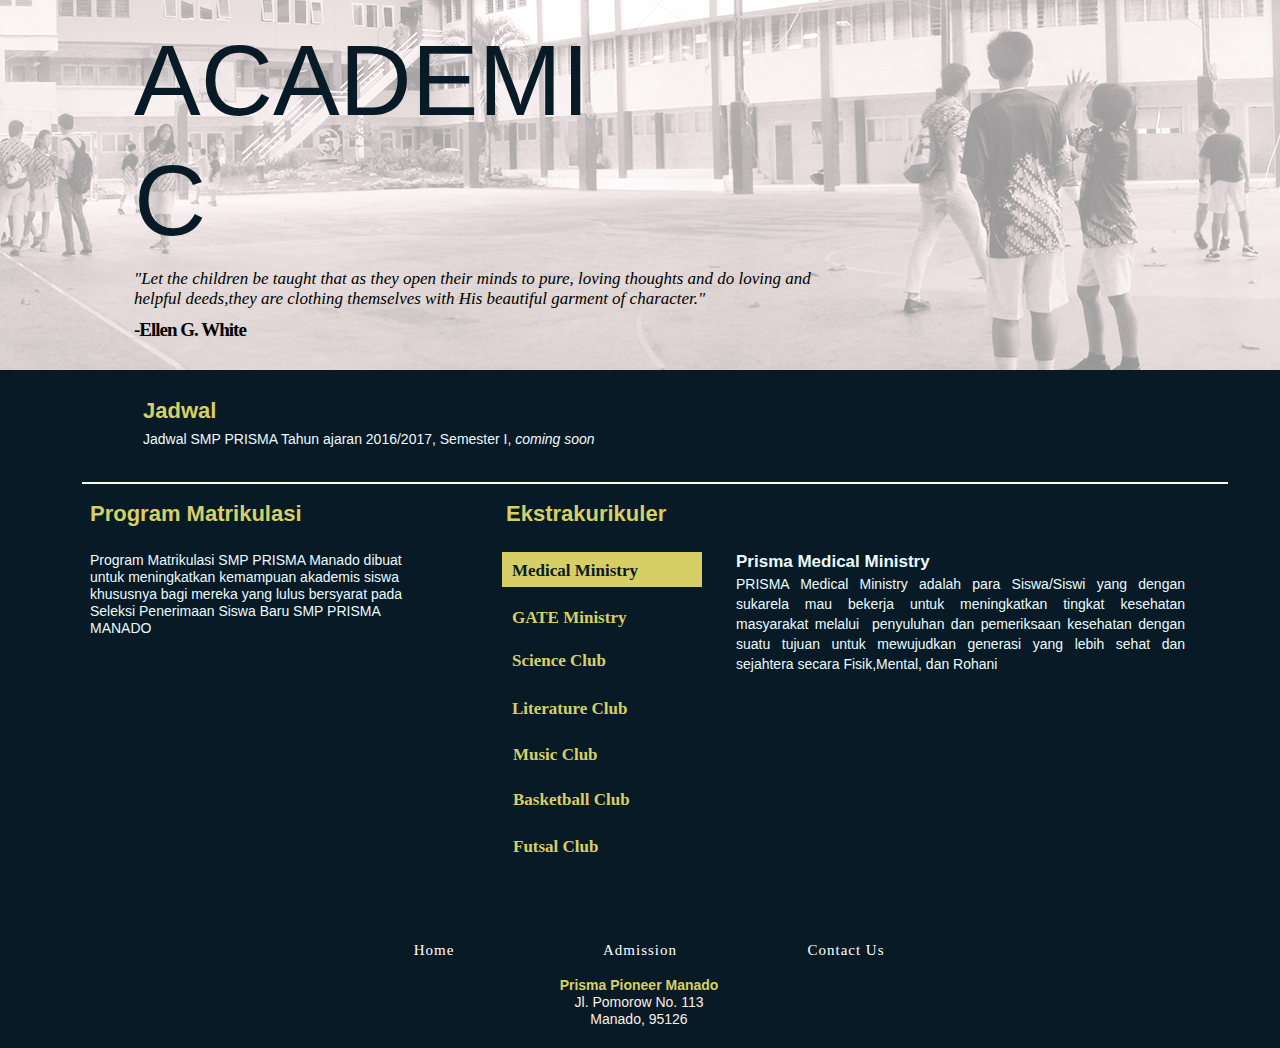
==== commit 90eb1c60: "Manado Prisma School jadi Prisma Pioneer Manado" ====
--- a/academic.html
+++ b/academic.html
@@ -250,7 +250,7 @@
     </div>
    </nav>
    <div class="clearfix colelem" id="u4078-8"><!-- content -->
-    <p id="u4078-2">Manado Prisma School</p>
+    <p id="u4078-2">Prisma Pioneer Manado</p>
     <p id="u4078-4">Jl. Pomorow No. 113</p>
     <p id="u4078-6">Manado, 95126</p>
    </div>
